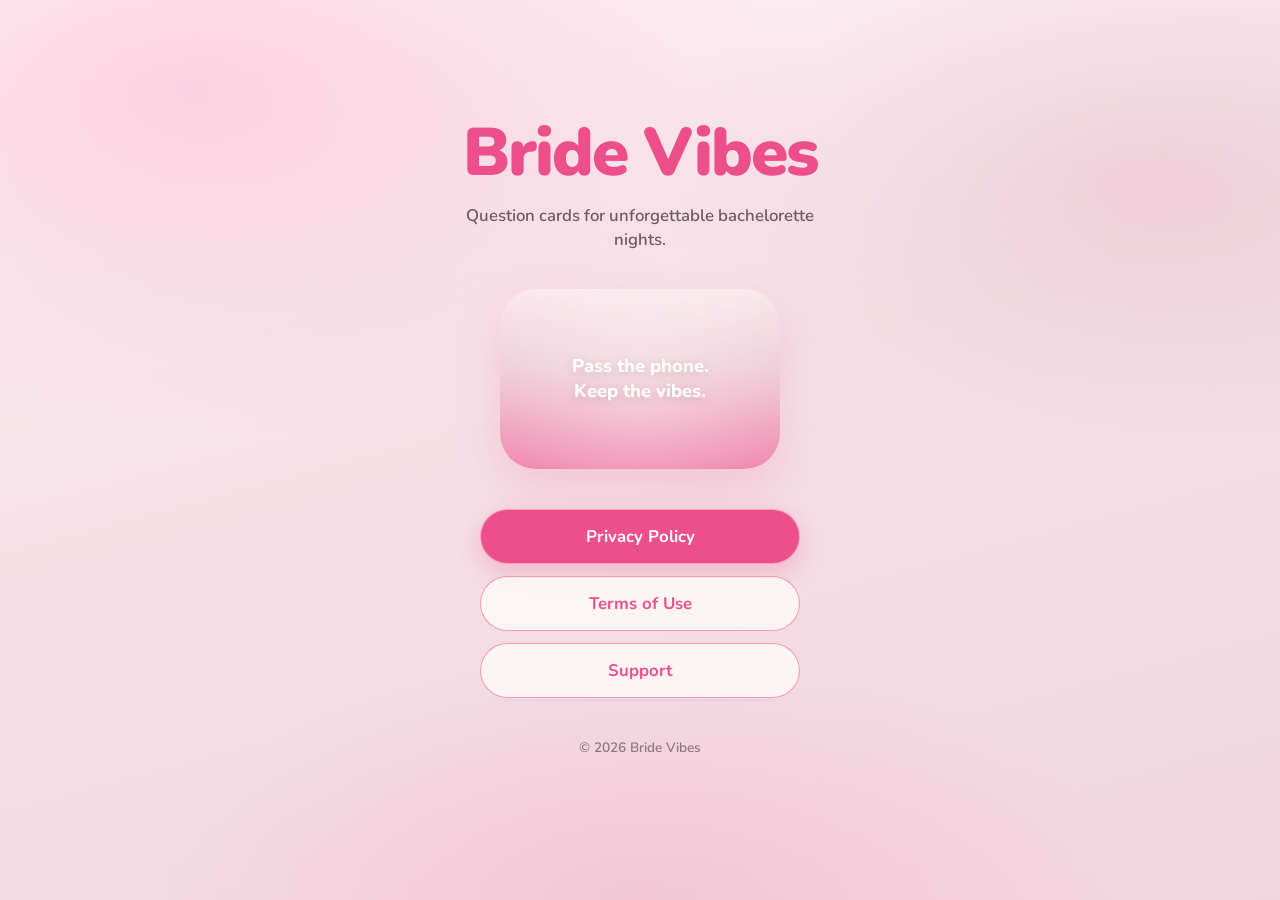
==== index.html @ fd676e6b "Add files via upload" ====
<!DOCTYPE html>
<html lang="en">
  <head>
    <meta charset="UTF-8" />
    <meta name="viewport" content="width=device-width, initial-scale=1" />
    <meta
      name="description"
      content="Bride Vibes — question cards for unforgettable bachelorette nights."
    />
    <title>Bride Vibes</title>
    <link rel="preconnect" href="https://fonts.googleapis.com" />
    <link rel="preconnect" href="https://fonts.gstatic.com" crossorigin />
    <link
      href="https://fonts.googleapis.com/css2?family=Nunito:wght@500;600;700;800;900&display=swap"
      rel="stylesheet"
    />
    <link rel="stylesheet" href="styles.css" />
  </head>
  <body>
    <main class="page home">
      <h1 class="brand">Bride Vibes</h1>
      <p class="tagline">Question cards for unforgettable bachelorette nights.</p>

      <div class="glow" aria-hidden="true">
        <p class="glow-mark">Pass the phone.<br />Keep the vibes.</p>
      </div>

      <nav class="actions" aria-label="Legal and support">
        <a class="btn btn-primary" href="privacy.html">Privacy Policy</a>
        <a
          class="btn btn-secondary"
          href="https://www.apple.com/legal/internet-services/itunes/dev/stdeula/"
          target="_blank"
          rel="noopener noreferrer"
          >Terms of Use</a
        >
        <a class="btn btn-secondary" href="support.html">Support</a>
      </nav>

      <p class="footer">© <span id="year"></span> Bride Vibes</p>
    </main>
    <script>
      document.getElementById("year").textContent = new Date().getFullYear();
    </script>
  </body>
</html>
---- styles.css ----
:root {
  --pink: #ed4f8a;
  --pink-soft: #fab8d1;
  --blush: #f5e0e6;
  --blush-deep: #e8b8c7;
  --ivory: #fffdf9;
  --ink: #2e1a24;
  --ink-muted: rgba(46, 26, 36, 0.68);
  --ink-soft: rgba(46, 26, 36, 0.5);
  --white: #ffffff;
  --radius-pill: 999px;
  --shadow: 0 18px 48px rgba(237, 79, 138, 0.18);
  --font-display: "Nunito", system-ui, sans-serif;
  --font-body: "Nunito", system-ui, sans-serif;
}

*,
*::before,
*::after {
  box-sizing: border-box;
}

html {
  scroll-behavior: smooth;
}

body {
  margin: 0;
  min-height: 100vh;
  font-family: var(--font-body);
  color: var(--ink);
  background:
    radial-gradient(ellipse 90% 70% at 15% 10%, rgba(250, 184, 209, 0.55), transparent 55%),
    radial-gradient(ellipse 80% 60% at 90% 20%, rgba(232, 184, 199, 0.45), transparent 50%),
    radial-gradient(ellipse 70% 50% at 50% 100%, rgba(237, 79, 138, 0.12), transparent 55%),
    linear-gradient(165deg, #fff7f9 0%, var(--blush) 45%, #f3d5df 100%);
  background-attachment: fixed;
  -webkit-font-smoothing: antialiased;
}

a {
  color: var(--pink);
  text-decoration-thickness: 1.5px;
  text-underline-offset: 3px;
}

a:hover {
  color: #d63d75;
}

.page {
  min-height: 100vh;
  display: flex;
  flex-direction: column;
  align-items: center;
  padding: 28px 20px 40px;
}

.home {
  justify-content: center;
  text-align: center;
}

.brand {
  font-family: var(--font-display);
  font-weight: 900;
  font-size: clamp(2.6rem, 9vw, 4.2rem);
  letter-spacing: -0.03em;
  line-height: 1.05;
  color: var(--pink);
  margin: 0;
  opacity: 0;
  transform: translateY(18px);
  animation: rise-in 0.75s cubic-bezier(0.22, 1, 0.36, 1) 0.08s forwards;
}

.tagline {
  margin: 16px 0 0;
  max-width: 22rem;
  font-size: 1.05rem;
  font-weight: 600;
  line-height: 1.45;
  color: var(--ink-muted);
  opacity: 0;
  transform: translateY(14px);
  animation: rise-in 0.75s cubic-bezier(0.22, 1, 0.36, 1) 0.2s forwards;
}

.glow {
  width: min(280px, 72vw);
  height: 180px;
  margin: 36px auto 40px;
  border-radius: 36px;
  background: linear-gradient(
    180deg,
    rgba(255, 253, 249, 0.25) 0%,
    rgba(232, 184, 199, 0.5) 45%,
    rgba(237, 79, 138, 0.62) 100%
  );
  box-shadow: var(--shadow);
  display: grid;
  place-items: center;
  position: relative;
  overflow: hidden;
  opacity: 0;
  transform: scale(0.94);
  animation: glow-in 0.8s cubic-bezier(0.22, 1, 0.36, 1) 0.28s forwards;
}

.glow::after {
  content: "";
  position: absolute;
  inset: -40%;
  background: radial-gradient(circle, rgba(255, 255, 255, 0.35), transparent 55%);
  animation: shimmer 4.5s ease-in-out infinite;
}

.glow-mark {
  position: relative;
  z-index: 1;
  font-size: 1.15rem;
  font-weight: 800;
  color: var(--ivory);
  text-shadow: 0 2px 12px rgba(46, 26, 36, 0.15);
  line-height: 1.35;
}

.actions {
  display: flex;
  flex-direction: column;
  gap: 12px;
  width: min(320px, 100%);
  opacity: 0;
  transform: translateY(18px);
  animation: rise-in 0.75s cubic-bezier(0.22, 1, 0.36, 1) 0.4s forwards;
}

.btn {
  display: inline-flex;
  align-items: center;
  justify-content: center;
  width: 100%;
  padding: 15px 22px;
  border-radius: var(--radius-pill);
  font-family: var(--font-body);
  font-size: 1.05rem;
  font-weight: 700;
  text-decoration: none;
  border: none;
  cursor: pointer;
  transition: transform 0.18s cubic-bezier(0.22, 1, 0.36, 1), background 0.2s ease, color 0.2s ease;
}

.btn:hover {
  transform: scale(1.02);
}

.btn:active {
  transform: scale(0.96);
}

.btn-primary {
  background: var(--pink);
  color: var(--white);
  box-shadow: 0 8px 24px rgba(237, 79, 138, 0.28);
  border: 1px solid rgba(255, 255, 255, 0.45);
}

.btn-primary:hover {
  color: var(--white);
  background: #e0437d;
}

.btn-secondary {
  background: rgba(255, 253, 249, 0.78);
  color: var(--pink);
  border: 1.5px solid rgba(237, 79, 138, 0.55);
}

.btn-secondary:hover {
  color: var(--pink);
  background: var(--ivory);
}

.nav {
  width: min(720px, 100%);
  display: flex;
  align-items: center;
  justify-content: space-between;
  gap: 16px;
  margin-bottom: 28px;
  opacity: 0;
  animation: rise-in 0.6s cubic-bezier(0.22, 1, 0.36, 1) forwards;
}

.nav-brand {
  font-family: var(--font-display);
  font-weight: 900;
  font-size: 1.15rem;
  color: var(--pink);
  text-decoration: none;
}

.nav-brand:hover {
  color: #d63d75;
}

.back-link {
  font-size: 0.95rem;
  font-weight: 700;
  color: var(--ink-muted);
  text-decoration: none;
}

.back-link:hover {
  color: var(--pink);
}

.content {
  width: min(720px, 100%);
  flex: 1;
  opacity: 0;
  transform: translateY(12px);
  animation: rise-in 0.7s cubic-bezier(0.22, 1, 0.36, 1) 0.12s forwards;
}

.content h1 {
  font-family: var(--font-display);
  font-size: clamp(1.85rem, 5vw, 2.4rem);
  font-weight: 900;
  letter-spacing: -0.02em;
  margin: 0 0 8px;
  color: var(--ink);
}

.meta {
  margin: 0 0 28px;
  font-size: 0.92rem;
  font-weight: 600;
  color: var(--ink-soft);
}

.content h2 {
  font-size: 1.15rem;
  font-weight: 800;
  margin: 28px 0 10px;
  color: var(--ink);
}

.content p,
.content li {
  font-size: 1.02rem;
  font-weight: 500;
  line-height: 1.65;
  color: var(--ink-muted);
}

.content p {
  margin: 0 0 14px;
}

.content ul {
  margin: 0 0 14px;
  padding-left: 1.2rem;
}

.content li {
  margin-bottom: 8px;
}

.support-block {
  margin-top: 8px;
}

.support-email {
  display: inline-flex;
  margin-top: 8px;
  font-size: 1.15rem;
  font-weight: 800;
}

.footer {
  margin-top: 40px;
  font-size: 0.85rem;
  font-weight: 600;
  color: var(--ink-soft);
  opacity: 0;
  animation: rise-in 0.6s cubic-bezier(0.22, 1, 0.36, 1) 0.55s forwards;
}

@keyframes rise-in {
  to {
    opacity: 1;
    transform: translateY(0);
  }
}

@keyframes glow-in {
  to {
    opacity: 1;
    transform: scale(1);
  }
}

@keyframes shimmer {
  0%,
  100% {
    transform: translate(-8%, -4%) rotate(0deg);
  }
  50% {
    transform: translate(6%, 8%) rotate(8deg);
  }
}

@media (prefers-reduced-motion: reduce) {
  *,
  *::before,
  *::after {
    animation: none !important;
    transition: none !important;
  }

  .brand,
  .tagline,
  .glow,
  .actions,
  .nav,
  .content,
  .footer {
    opacity: 1;
    transform: none;
  }
}
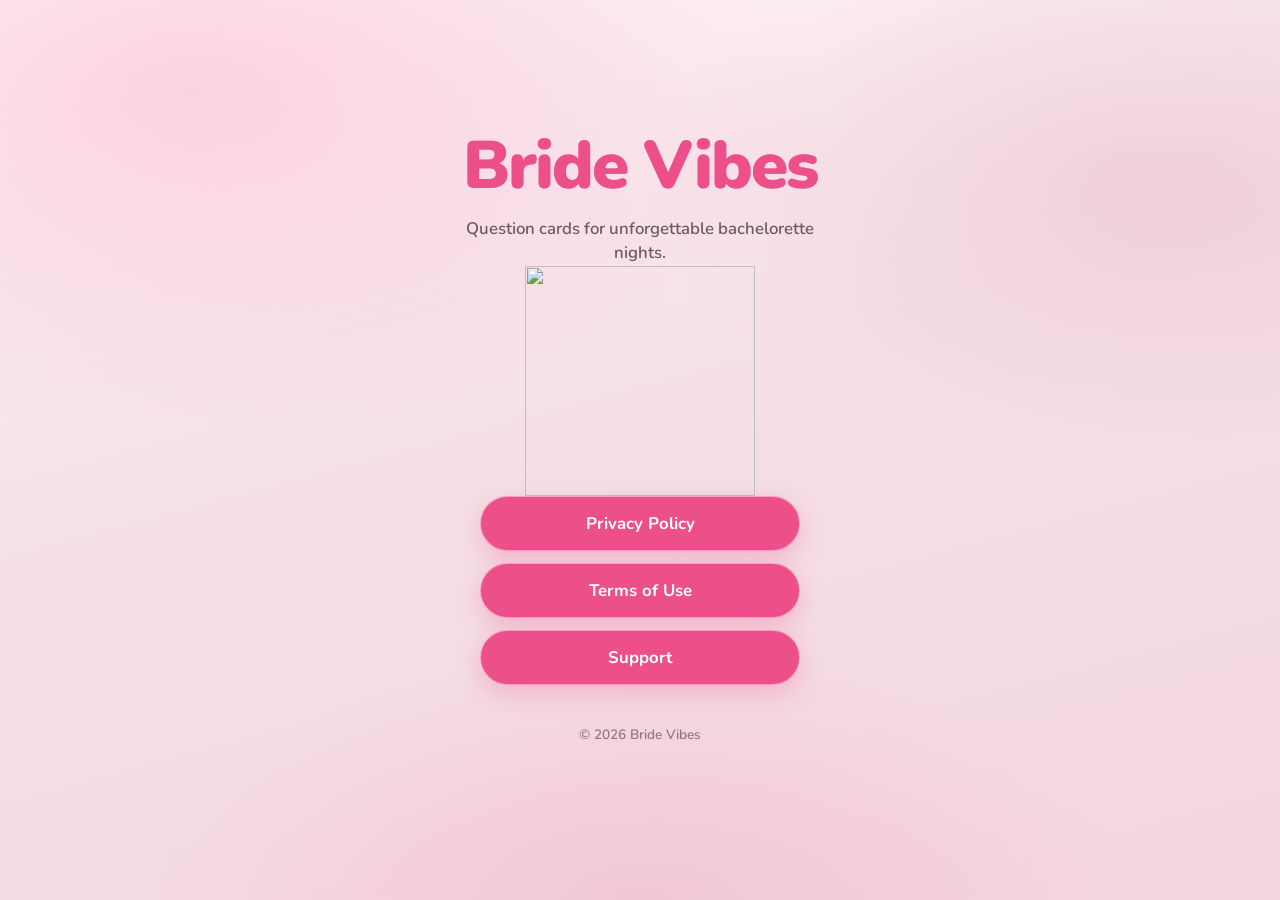
==== commit 67f03be1: "Update index.html" ====
--- a/index.html
+++ b/index.html
@@ -21,20 +21,25 @@
       <h1 class="brand">Bride Vibes</h1>
       <p class="tagline">Question cards for unforgettable bachelorette nights.</p>
 
-      <div class="glow" aria-hidden="true">
-        <p class="glow-mark">Pass the phone.<br />Keep the vibes.</p>
-      </div>
+      <img
+        class="hero-ghost"
+        src="ghost.png"
+        alt=""
+        width="230"
+        height="230"
+        decoding="async"
+      />
 
       <nav class="actions" aria-label="Legal and support">
         <a class="btn btn-primary" href="privacy.html">Privacy Policy</a>
         <a
-          class="btn btn-secondary"
+          class="btn btn-primary"
           href="https://www.apple.com/legal/internet-services/itunes/dev/stdeula/"
           target="_blank"
           rel="noopener noreferrer"
           >Terms of Use</a
         >
-        <a class="btn btn-secondary" href="support.html">Support</a>
+        <a class="btn btn-primary" href="support.html">Support</a>
       </nav>
 
       <p class="footer">© <span id="year"></span> Bride Vibes</p>
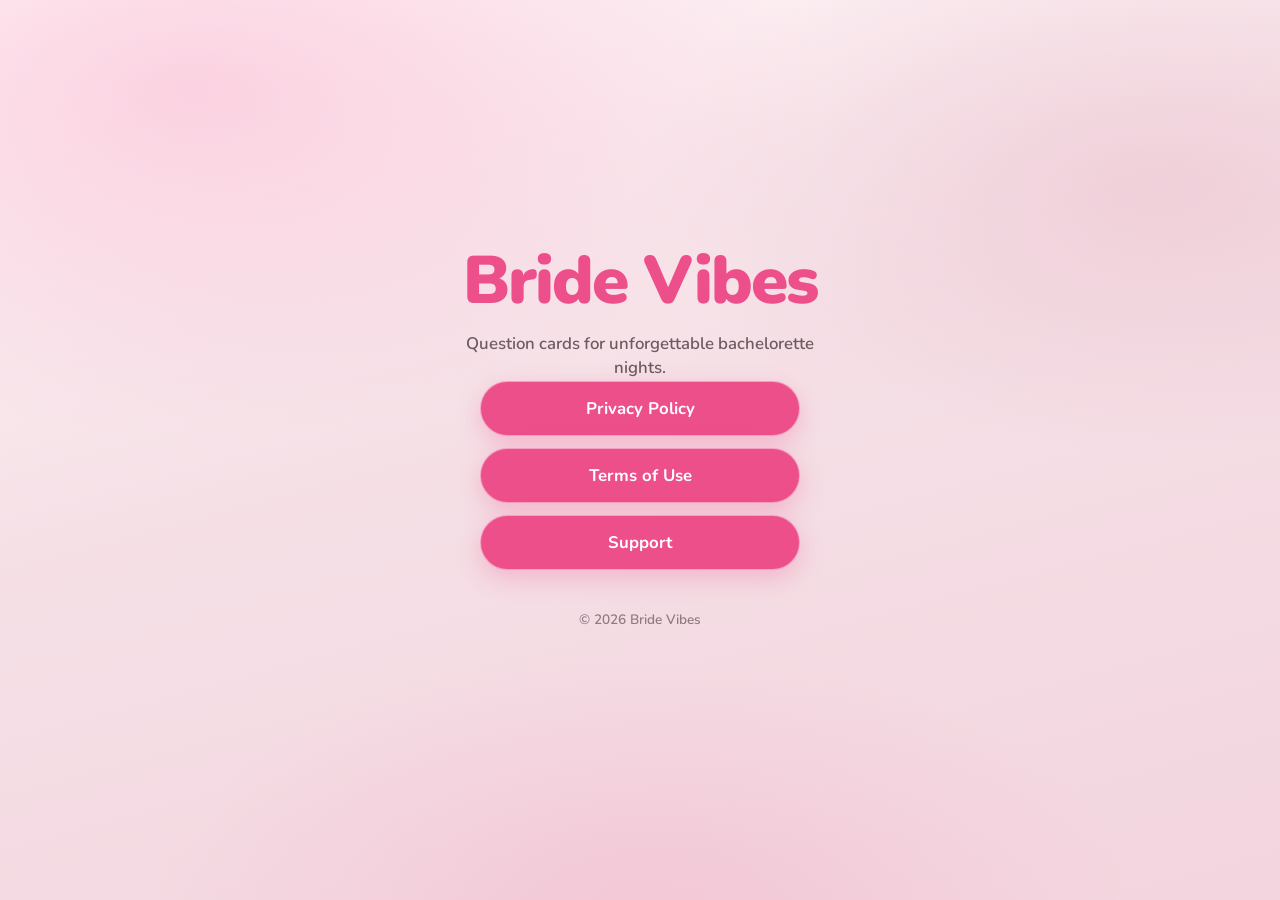
==== commit 78a836b2: "Update index.html" ====
--- a/index.html
+++ b/index.html
@@ -21,15 +21,6 @@
       <h1 class="brand">Bride Vibes</h1>
       <p class="tagline">Question cards for unforgettable bachelorette nights.</p>
 
-      <img
-        class="hero-ghost"
-        src="ghost.png"
-        alt=""
-        width="230"
-        height="230"
-        decoding="async"
-      />
-
       <nav class="actions" aria-label="Legal and support">
         <a class="btn btn-primary" href="privacy.html">Privacy Policy</a>
         <a
--- a/styles.css
+++ b/styles.css
@@ -86,43 +86,16 @@
   animation: rise-in 0.75s cubic-bezier(0.22, 1, 0.36, 1) 0.2s forwards;
 }
 
-.glow {
-  width: min(280px, 72vw);
-  height: 180px;
+.hero-ghost {
+  display: block;
+  width: min(230px, 58vw);
+  height: auto;
   margin: 36px auto 40px;
-  border-radius: 36px;
-  background: linear-gradient(
-    180deg,
-    rgba(255, 253, 249, 0.25) 0%,
-    rgba(232, 184, 199, 0.5) 45%,
-    rgba(237, 79, 138, 0.62) 100%
-  );
-  box-shadow: var(--shadow);
-  display: grid;
-  place-items: center;
-  position: relative;
-  overflow: hidden;
-  opacity: 0;
-  transform: scale(0.94);
-  animation: glow-in 0.8s cubic-bezier(0.22, 1, 0.36, 1) 0.28s forwards;
-}
-
-.glow::after {
-  content: "";
-  position: absolute;
-  inset: -40%;
-  background: radial-gradient(circle, rgba(255, 255, 255, 0.35), transparent 55%);
-  animation: shimmer 4.5s ease-in-out infinite;
-}
-
-.glow-mark {
-  position: relative;
-  z-index: 1;
-  font-size: 1.15rem;
-  font-weight: 800;
-  color: var(--ivory);
-  text-shadow: 0 2px 12px rgba(46, 26, 36, 0.15);
-  line-height: 1.35;
+  object-fit: contain;
+  opacity: 0;
+  transform: scale(0.94) translateY(10px);
+  animation: ghost-in 0.85s cubic-bezier(0.22, 1, 0.36, 1) 0.28s forwards;
+  filter: drop-shadow(0 16px 28px rgba(237, 79, 138, 0.22));
 }
 
 .actions {
@@ -288,27 +261,17 @@
   animation: rise-in 0.6s cubic-bezier(0.22, 1, 0.36, 1) 0.55s forwards;
 }
 
+@keyframes ghost-in {
+  to {
+    opacity: 1;
+    transform: scale(1) translateY(0);
+  }
+}
+
 @keyframes rise-in {
   to {
     opacity: 1;
     transform: translateY(0);
-  }
-}
-
-@keyframes glow-in {
-  to {
-    opacity: 1;
-    transform: scale(1);
-  }
-}
-
-@keyframes shimmer {
-  0%,
-  100% {
-    transform: translate(-8%, -4%) rotate(0deg);
-  }
-  50% {
-    transform: translate(6%, 8%) rotate(8deg);
   }
 }
 
@@ -322,7 +285,7 @@
 
   .brand,
   .tagline,
-  .glow,
+  .hero-ghost,
   .actions,
   .nav,
   .content,
